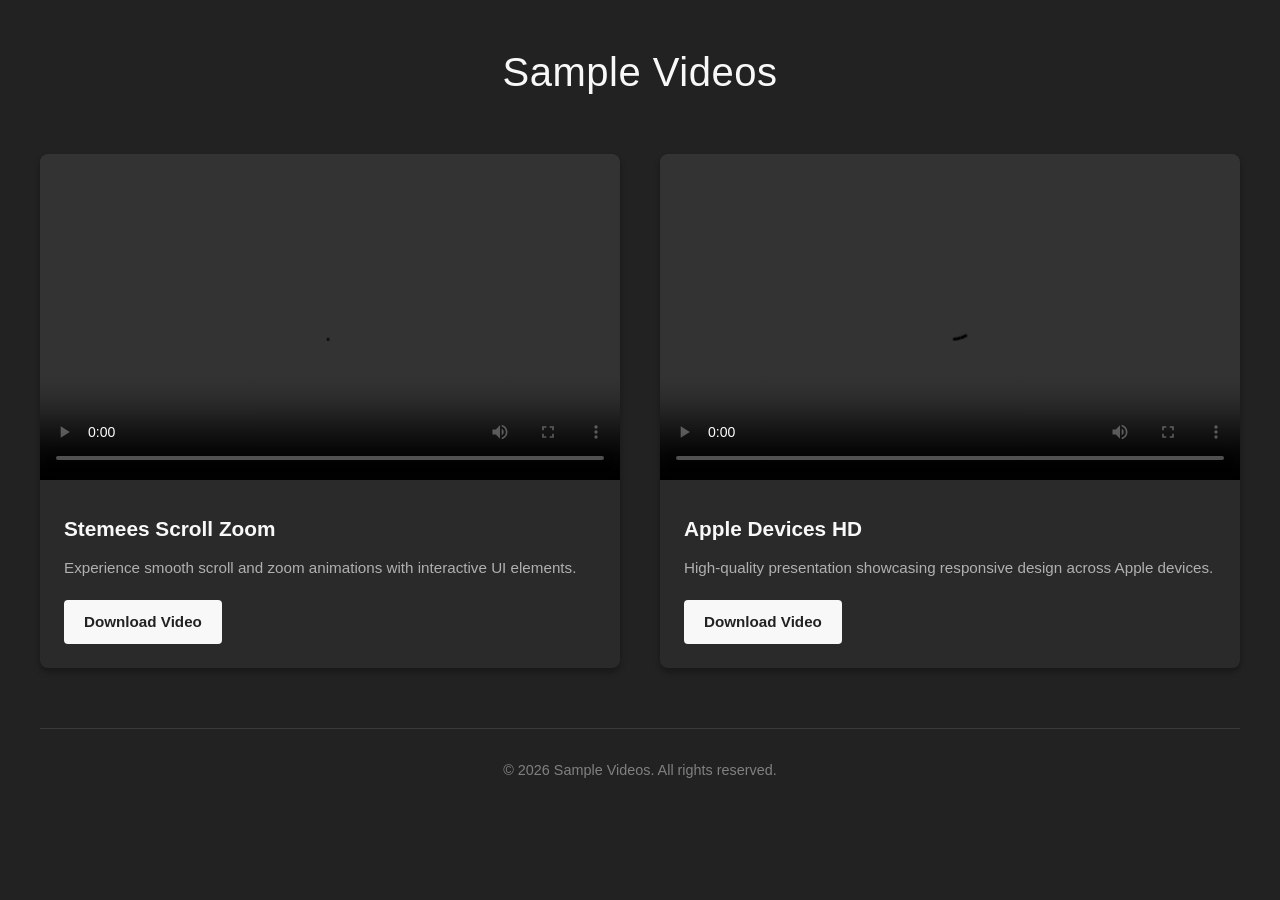
==== 2samplevids.html @ 5ea230af "Add sample videos and 2samplevids.html page" ====
<!DOCTYPE html>
<html lang="en">
<head>
    <meta charset="UTF-8">
    <meta name="viewport" content="width=device-width, initial-scale=1.0">
    <title>Sample Videos</title>
    <style>
        * {
            margin: 0;
            padding: 0;
            box-sizing: border-box;
        }

        body {
            background-color: #222222;
            color: #F8F8F8;
            font-family: -apple-system, BlinkMacSystemFont, 'Segoe UI', Roboto, Oxygen, Ubuntu, Cantarell, sans-serif;
            padding: 40px 20px;
            line-height: 1.6;
        }

        .container {
            max-width: 1200px;
            margin: 0 auto;
        }

        h1 {
            text-align: center;
            margin-bottom: 50px;
            font-size: 2.5rem;
            font-weight: 300;
            letter-spacing: 0.5px;
        }

        .videos-grid {
            display: grid;
            grid-template-columns: repeat(auto-fit, minmax(500px, 1fr));
            gap: 40px;
            margin-bottom: 40px;
        }

        .video-card {
            background-color: #2a2a2a;
            border-radius: 8px;
            overflow: hidden;
            box-shadow: 0 4px 6px rgba(0, 0, 0, 0.3);
            transition: transform 0.3s ease, box-shadow 0.3s ease;
        }

        .video-card:hover {
            transform: translateY(-4px);
            box-shadow: 0 8px 12px rgba(0, 0, 0, 0.5);
        }

        .video-player {
            width: 100%;
            aspect-ratio: 16 / 9;
            background-color: #1a1a1a;
        }

        .video-info {
            padding: 24px;
        }

        .video-title {
            font-size: 1.3rem;
            font-weight: 600;
            margin-bottom: 12px;
            color: #F8F8F8;
        }

        .video-description {
            font-size: 0.95rem;
            color: #b0b0b0;
            margin-bottom: 20px;
            line-height: 1.5;
        }

        .download-link {
            display: inline-block;
            padding: 10px 20px;
            background-color: #F8F8F8;
            color: #222222;
            text-decoration: none;
            border-radius: 4px;
            font-weight: 600;
            font-size: 0.95rem;
            transition: background-color 0.3s ease, color 0.3s ease;
        }

        .download-link:hover {
            background-color: #e0e0e0;
        }

        footer {
            text-align: center;
            margin-top: 60px;
            padding-top: 30px;
            border-top: 1px solid #3a3a3a;
            color: #808080;
            font-size: 0.9rem;
        }

        @media (max-width: 768px) {
            .videos-grid {
                grid-template-columns: 1fr;
                gap: 30px;
            }

            h1 {
                font-size: 1.8rem;
                margin-bottom: 30px;
            }

            .video-info {
                padding: 16px;
            }
        }
    </style>
</head>
<body>
    <div class="container">
        <h1>Sample Videos</h1>

        <div class="videos-grid">
            <!-- Video 1 -->
            <div class="video-card">
                <video class="video-player" controls>
                    <source src="stemees_scroll_zoomeC.MP4" type="video/mp4">
                    Your browser does not support the video tag.
                </video>
                <div class="video-info">
                    <div class="video-title">Stemees Scroll Zoom</div>
                    <div class="video-description">
                        Experience smooth scroll and zoom animations with interactive UI elements.
                    </div>
                    <a href="stemees_scroll_zoomeC.MP4" download class="download-link">Download Video</a>
                </div>
            </div>

            <!-- Video 2 -->
            <div class="video-card">
                <video class="video-player" controls>
                    <source src="UntitledProject51854×1368-AppleDevicesHD(BestQuality)(5).m4v" type="video/mp4">
                    Your browser does not support the video tag.
                </video>
                <div class="video-info">
                    <div class="video-title">Apple Devices HD</div>
                    <div class="video-description">
                        High-quality presentation showcasing responsive design across Apple devices.
                    </div>
                    <a href="UntitledProject51854×1368-AppleDevicesHD(BestQuality)(5).m4v" download class="download-link">Download Video</a>
                </div>
            </div>
        </div>

        <footer>
            <p>&copy; 2026 Sample Videos. All rights reserved.</p>
        </footer>
    </div>
</body>
</html>
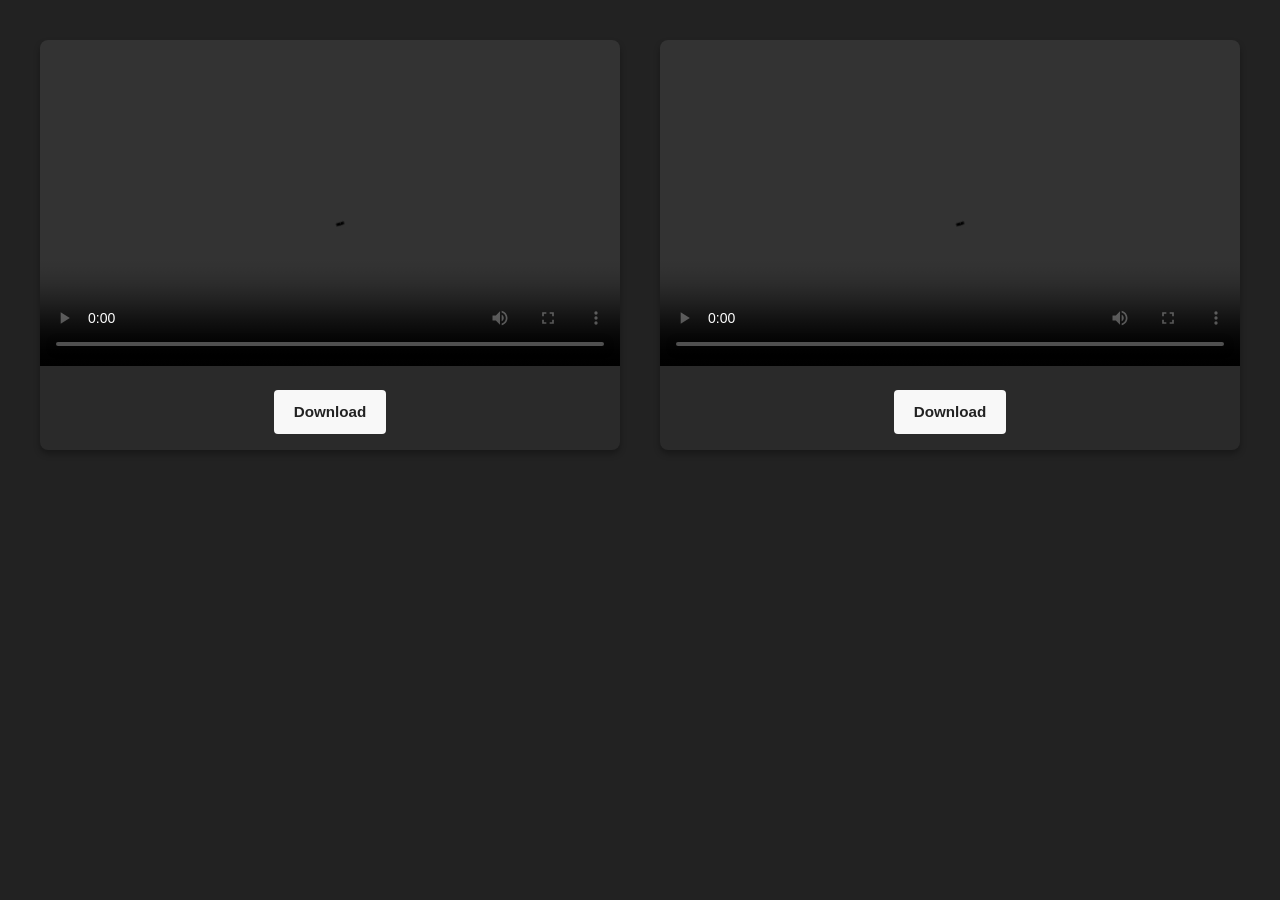
==== commit 72ecdae1: "Remove titles and descriptions from 2samplevids.html" ====
--- a/2samplevids.html
+++ b/2samplevids.html
@@ -24,19 +24,10 @@
             margin: 0 auto;
         }
 
-        h1 {
-            text-align: center;
-            margin-bottom: 50px;
-            font-size: 2.5rem;
-            font-weight: 300;
-            letter-spacing: 0.5px;
-        }
-
         .videos-grid {
             display: grid;
             grid-template-columns: repeat(auto-fit, minmax(500px, 1fr));
             gap: 40px;
-            margin-bottom: 40px;
         }
 
         .video-card {
@@ -59,21 +50,9 @@
         }
 
         .video-info {
-            padding: 24px;
-        }
-
-        .video-title {
-            font-size: 1.3rem;
-            font-weight: 600;
-            margin-bottom: 12px;
-            color: #F8F8F8;
-        }
-
-        .video-description {
-            font-size: 0.95rem;
-            color: #b0b0b0;
-            margin-bottom: 20px;
-            line-height: 1.5;
+            padding: 16px;
+            display: flex;
+            justify-content: center;
         }
 
         .download-link {
@@ -92,36 +71,16 @@
             background-color: #e0e0e0;
         }
 
-        footer {
-            text-align: center;
-            margin-top: 60px;
-            padding-top: 30px;
-            border-top: 1px solid #3a3a3a;
-            color: #808080;
-            font-size: 0.9rem;
-        }
-
         @media (max-width: 768px) {
             .videos-grid {
                 grid-template-columns: 1fr;
                 gap: 30px;
-            }
-
-            h1 {
-                font-size: 1.8rem;
-                margin-bottom: 30px;
-            }
-
-            .video-info {
-                padding: 16px;
             }
         }
     </style>
 </head>
 <body>
     <div class="container">
-        <h1>Sample Videos</h1>
-
         <div class="videos-grid">
             <!-- Video 1 -->
             <div class="video-card">
@@ -130,11 +89,7 @@
                     Your browser does not support the video tag.
                 </video>
                 <div class="video-info">
-                    <div class="video-title">Stemees Scroll Zoom</div>
-                    <div class="video-description">
-                        Experience smooth scroll and zoom animations with interactive UI elements.
-                    </div>
-                    <a href="stemees_scroll_zoomeC.MP4" download class="download-link">Download Video</a>
+                    <a href="stemees_scroll_zoomeC.MP4" download class="download-link">Download</a>
                 </div>
             </div>
 
@@ -145,18 +100,10 @@
                     Your browser does not support the video tag.
                 </video>
                 <div class="video-info">
-                    <div class="video-title">Apple Devices HD</div>
-                    <div class="video-description">
-                        High-quality presentation showcasing responsive design across Apple devices.
-                    </div>
-                    <a href="UntitledProject51854×1368-AppleDevicesHD(BestQuality)(5).m4v" download class="download-link">Download Video</a>
+                    <a href="UntitledProject51854×1368-AppleDevicesHD(BestQuality)(5).m4v" download class="download-link">Download</a>
                 </div>
             </div>
         </div>
-
-        <footer>
-            <p>&copy; 2026 Sample Videos. All rights reserved.</p>
-        </footer>
     </div>
 </body>
 </html>
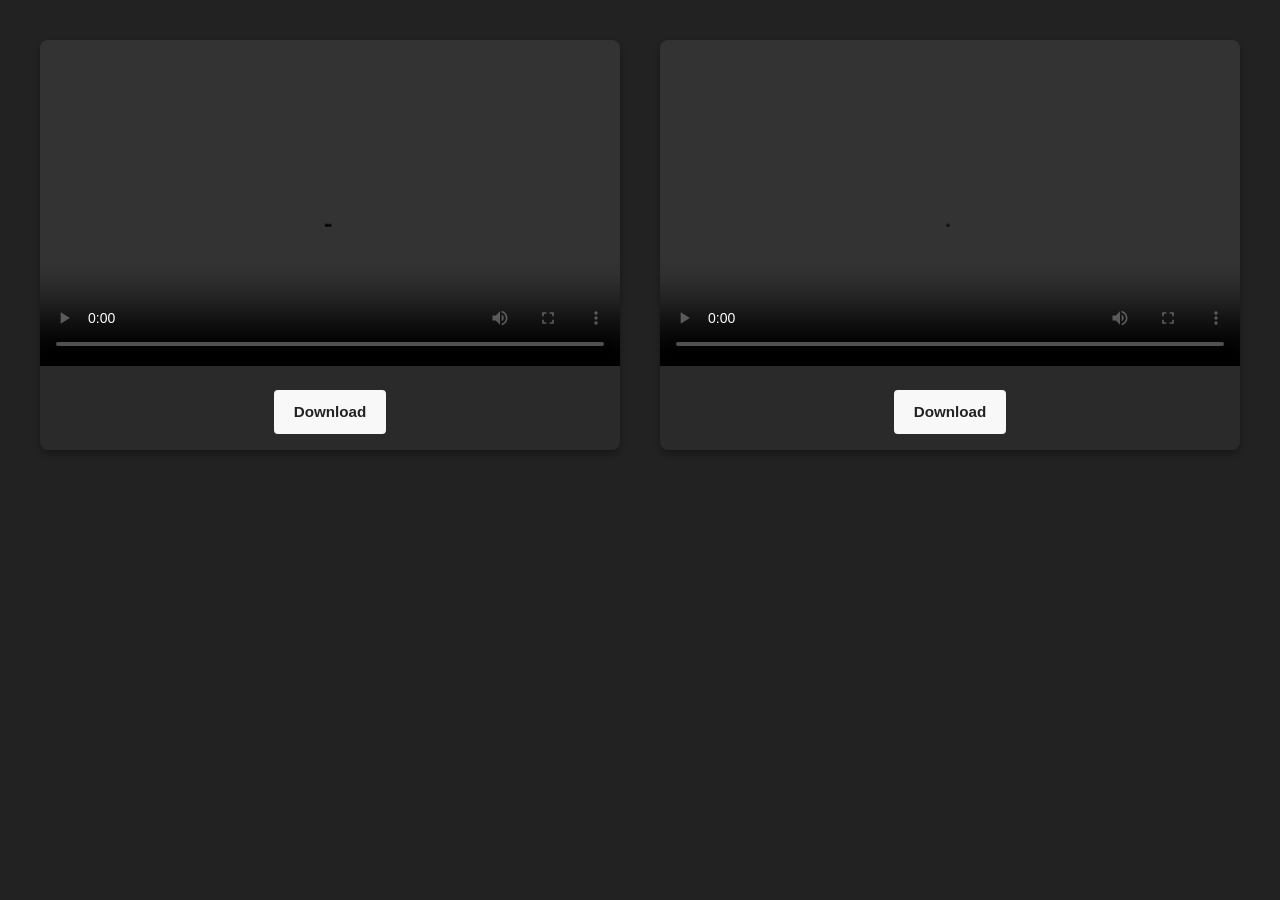
==== commit 2b189b5b: "Update video sources to raw GitHub URLs for LFS compatibility" ====
--- a/2samplevids.html
+++ b/2samplevids.html
@@ -84,23 +84,23 @@
         <div class="videos-grid">
             <!-- Video 1 -->
             <div class="video-card">
-                <video class="video-player" controls>
-                    <source src="stemees_scroll_zoomeC.MP4" type="video/mp4">
+                <video class="video-player" controls preload="metadata">
+                    <source src="https://raw.githubusercontent.com/brookcs3/AWAVE/main/stemees_scroll_zoomeC.MP4" type="video/mp4">
                     Your browser does not support the video tag.
                 </video>
                 <div class="video-info">
-                    <a href="stemees_scroll_zoomeC.MP4" download class="download-link">Download</a>
+                    <a href="https://raw.githubusercontent.com/brookcs3/AWAVE/main/stemees_scroll_zoomeC.MP4" download class="download-link">Download</a>
                 </div>
             </div>
 
             <!-- Video 2 -->
             <div class="video-card">
-                <video class="video-player" controls>
-                    <source src="UntitledProject51854×1368-AppleDevicesHD(BestQuality)(5).m4v" type="video/mp4">
+                <video class="video-player" controls preload="metadata">
+                    <source src="https://raw.githubusercontent.com/brookcs3/AWAVE/main/UntitledProject51854%C3%2271368-AppleDevicesHD(BestQuality)(5).m4v" type="video/mp4">
                     Your browser does not support the video tag.
                 </video>
                 <div class="video-info">
-                    <a href="UntitledProject51854×1368-AppleDevicesHD(BestQuality)(5).m4v" download class="download-link">Download</a>
+                    <a href="https://raw.githubusercontent.com/brookcs3/AWAVE/main/UntitledProject51854%C3%2271368-AppleDevicesHD(BestQuality)(5).m4v" download class="download-link">Download</a>
                 </div>
             </div>
         </div>
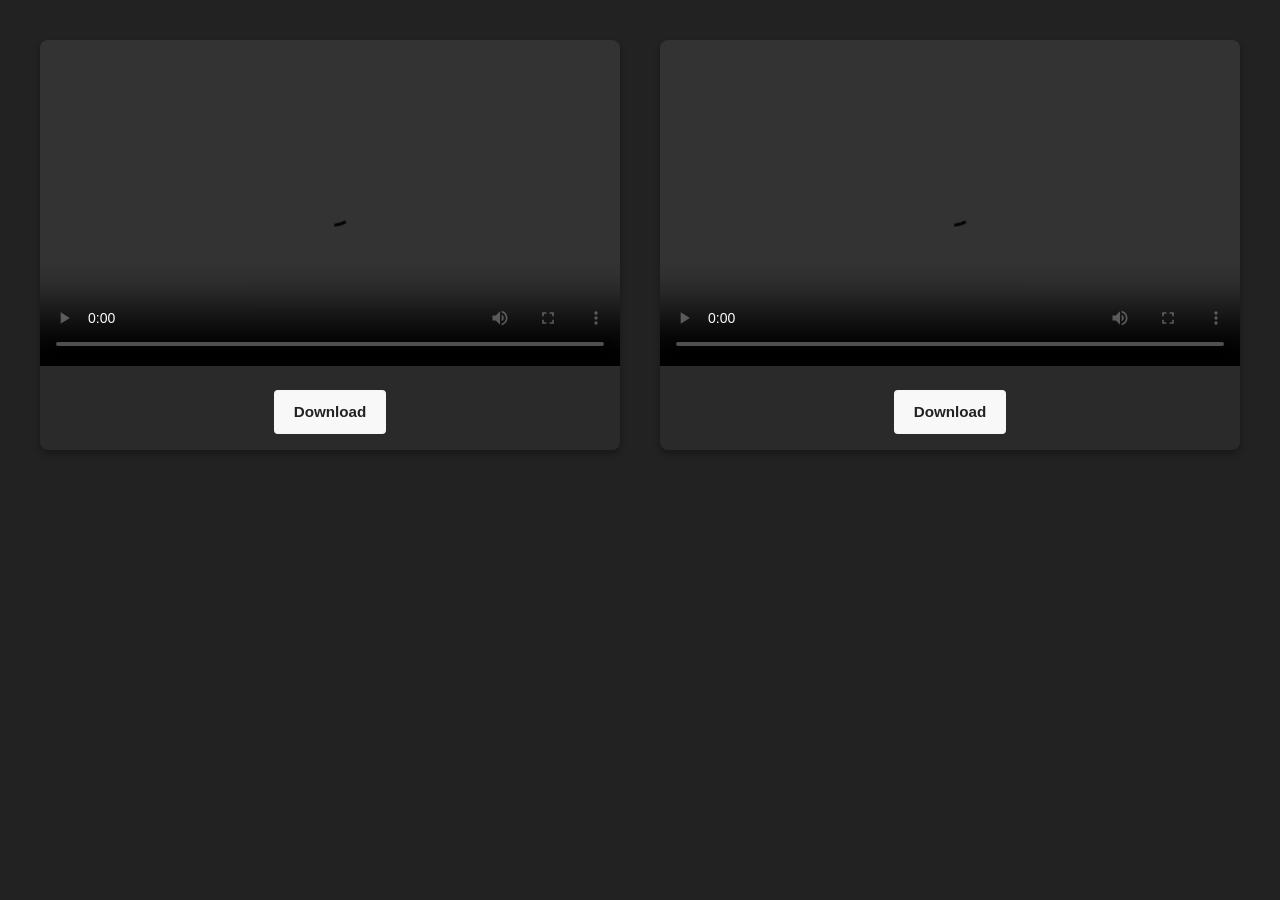
==== commit 1e4569af: "Use media.githubusercontent.com for LFS video files to ensure full file access" ====
--- a/2samplevids.html
+++ b/2samplevids.html
@@ -85,22 +85,22 @@
             <!-- Video 1 -->
             <div class="video-card">
                 <video class="video-player" controls preload="metadata">
-                    <source src="https://raw.githubusercontent.com/brookcs3/AWAVE/main/stemees_scroll_zoomeC.MP4" type="video/mp4">
+                    <source src="https://media.githubusercontent.com/media/brookcs3/AWAVE/main/stemees_scroll_zoomeC.MP4" type="video/mp4">
                     Your browser does not support the video tag.
                 </video>
                 <div class="video-info">
-                    <a href="https://raw.githubusercontent.com/brookcs3/AWAVE/main/stemees_scroll_zoomeC.MP4" download class="download-link">Download</a>
+                    <a href="https://media.githubusercontent.com/media/brookcs3/AWAVE/main/stemees_scroll_zoomeC.MP4" download class="download-link">Download</a>
                 </div>
             </div>
 
             <!-- Video 2 -->
             <div class="video-card">
                 <video class="video-player" controls preload="metadata">
-                    <source src="https://raw.githubusercontent.com/brookcs3/AWAVE/main/UntitledProject51854%C3%2271368-AppleDevicesHD(BestQuality)(5).m4v" type="video/mp4">
+                    <source src="https://media.githubusercontent.com/media/brookcs3/AWAVE/main/UntitledProject51854%C3%2271368-AppleDevicesHD(BestQuality)(5).m4v" type="video/mp4">
                     Your browser does not support the video tag.
                 </video>
                 <div class="video-info">
-                    <a href="https://raw.githubusercontent.com/brookcs3/AWAVE/main/UntitledProject51854%C3%2271368-AppleDevicesHD(BestQuality)(5).m4v" download class="download-link">Download</a>
+                    <a href="https://media.githubusercontent.com/media/brookcs3/AWAVE/main/UntitledProject51854%C3%2271368-AppleDevicesHD(BestQuality)(5).m4v" download class="download-link">Download</a>
                 </div>
             </div>
         </div>
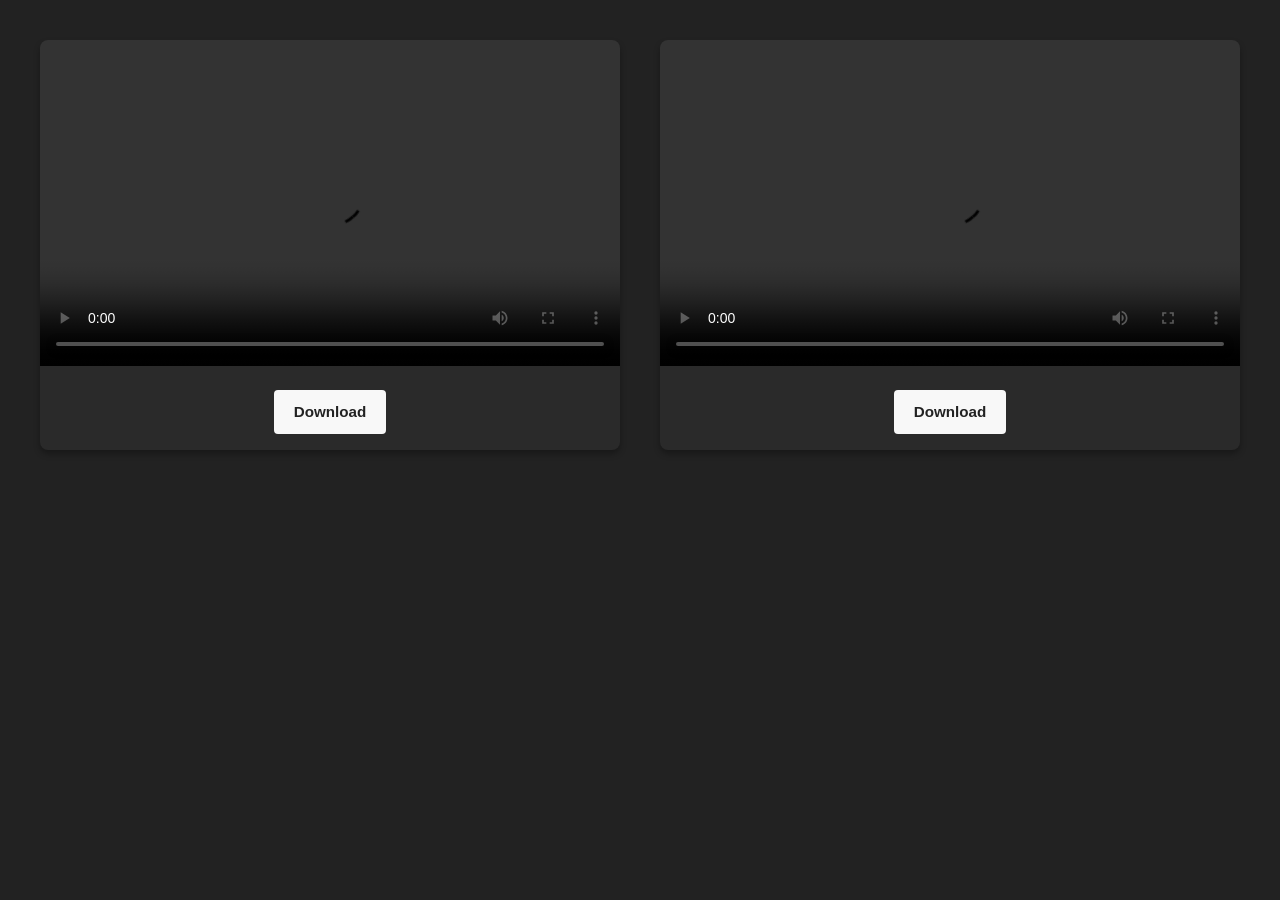
==== commit ca697bee: "Fix URL encoding for LFS video files" ====
--- a/2samplevids.html
+++ b/2samplevids.html
@@ -96,11 +96,11 @@
             <!-- Video 2 -->
             <div class="video-card">
                 <video class="video-player" controls preload="metadata">
-                    <source src="https://media.githubusercontent.com/media/brookcs3/AWAVE/main/UntitledProject51854%C3%2271368-AppleDevicesHD(BestQuality)(5).m4v" type="video/mp4">
+                    <source src="https://media.githubusercontent.com/media/brookcs3/AWAVE/main/UntitledProject51854%C3%971368-AppleDevicesHD(BestQuality)(5).m4v" type="video/mp4">
                     Your browser does not support the video tag.
                 </video>
                 <div class="video-info">
-                    <a href="https://media.githubusercontent.com/media/brookcs3/AWAVE/main/UntitledProject51854%C3%2271368-AppleDevicesHD(BestQuality)(5).m4v" download class="download-link">Download</a>
+                    <a href="https://media.githubusercontent.com/media/brookcs3/AWAVE/main/UntitledProject51854%C3%971368-AppleDevicesHD(BestQuality)(5).m4v" download class="download-link">Download</a>
                 </div>
             </div>
         </div>
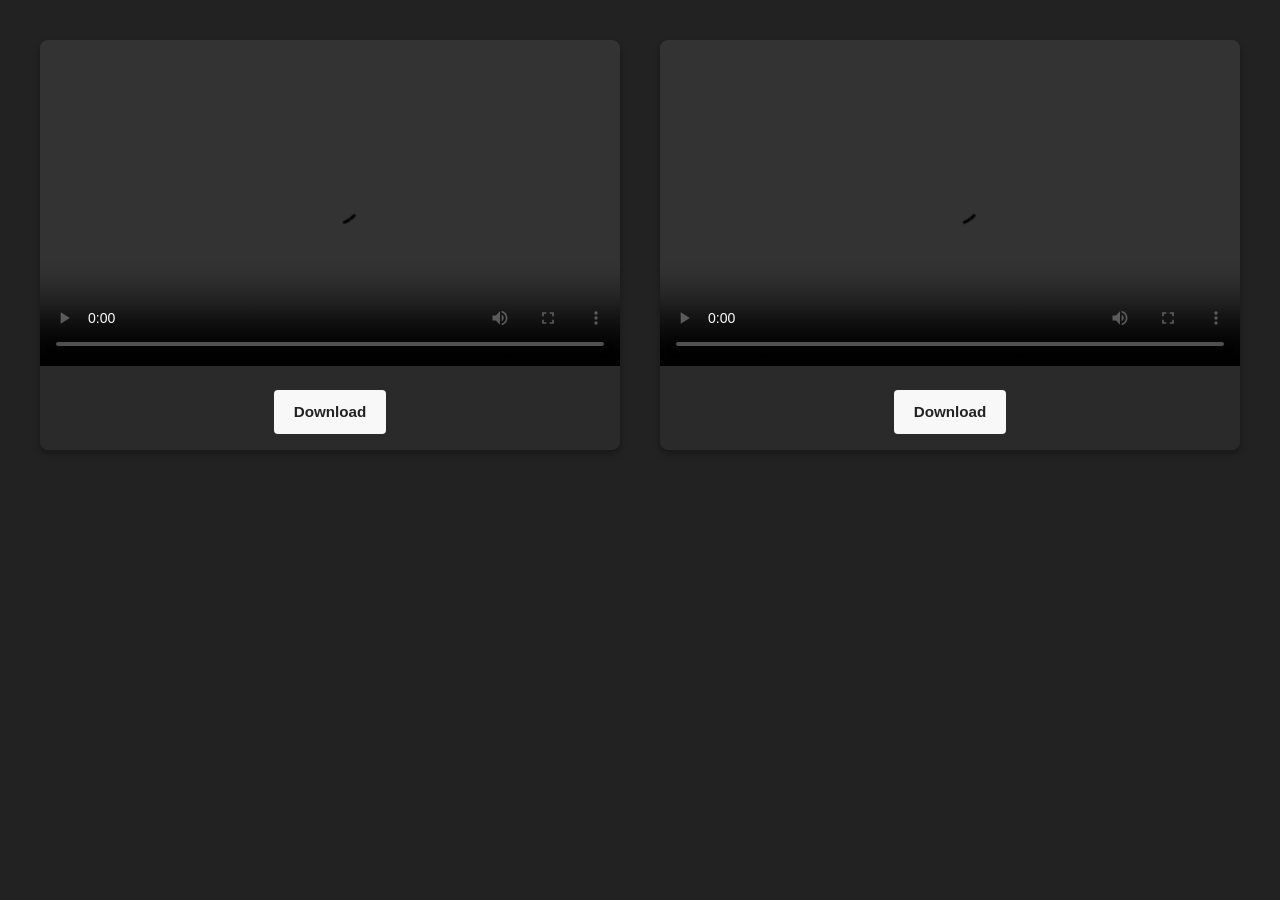
==== commit 94b9ffb8: "Force update 2samplevids.html with correct mp4 links" ====
--- a/2samplevids.html
+++ b/2samplevids.html
@@ -96,11 +96,11 @@
             <!-- Video 2 -->
             <div class="video-card">
                 <video class="video-player" controls preload="metadata">
-                    <source src="https://media.githubusercontent.com/media/brookcs3/AWAVE/main/UntitledProject51854%C3%971368-AppleDevicesHD(BestQuality)(5).m4v" type="video/mp4">
+                    <source src="https://media.githubusercontent.com/media/brookcs3/AWAVE/main/apple_devices_hd.mp4" type="video/mp4">
                     Your browser does not support the video tag.
                 </video>
                 <div class="video-info">
-                    <a href="https://media.githubusercontent.com/media/brookcs3/AWAVE/main/UntitledProject51854%C3%971368-AppleDevicesHD(BestQuality)(5).m4v" download class="download-link">Download</a>
+                    <a href="https://media.githubusercontent.com/media/brookcs3/AWAVE/main/apple_devices_hd.mp4" download class="download-link">Download</a>
                 </div>
             </div>
         </div>
